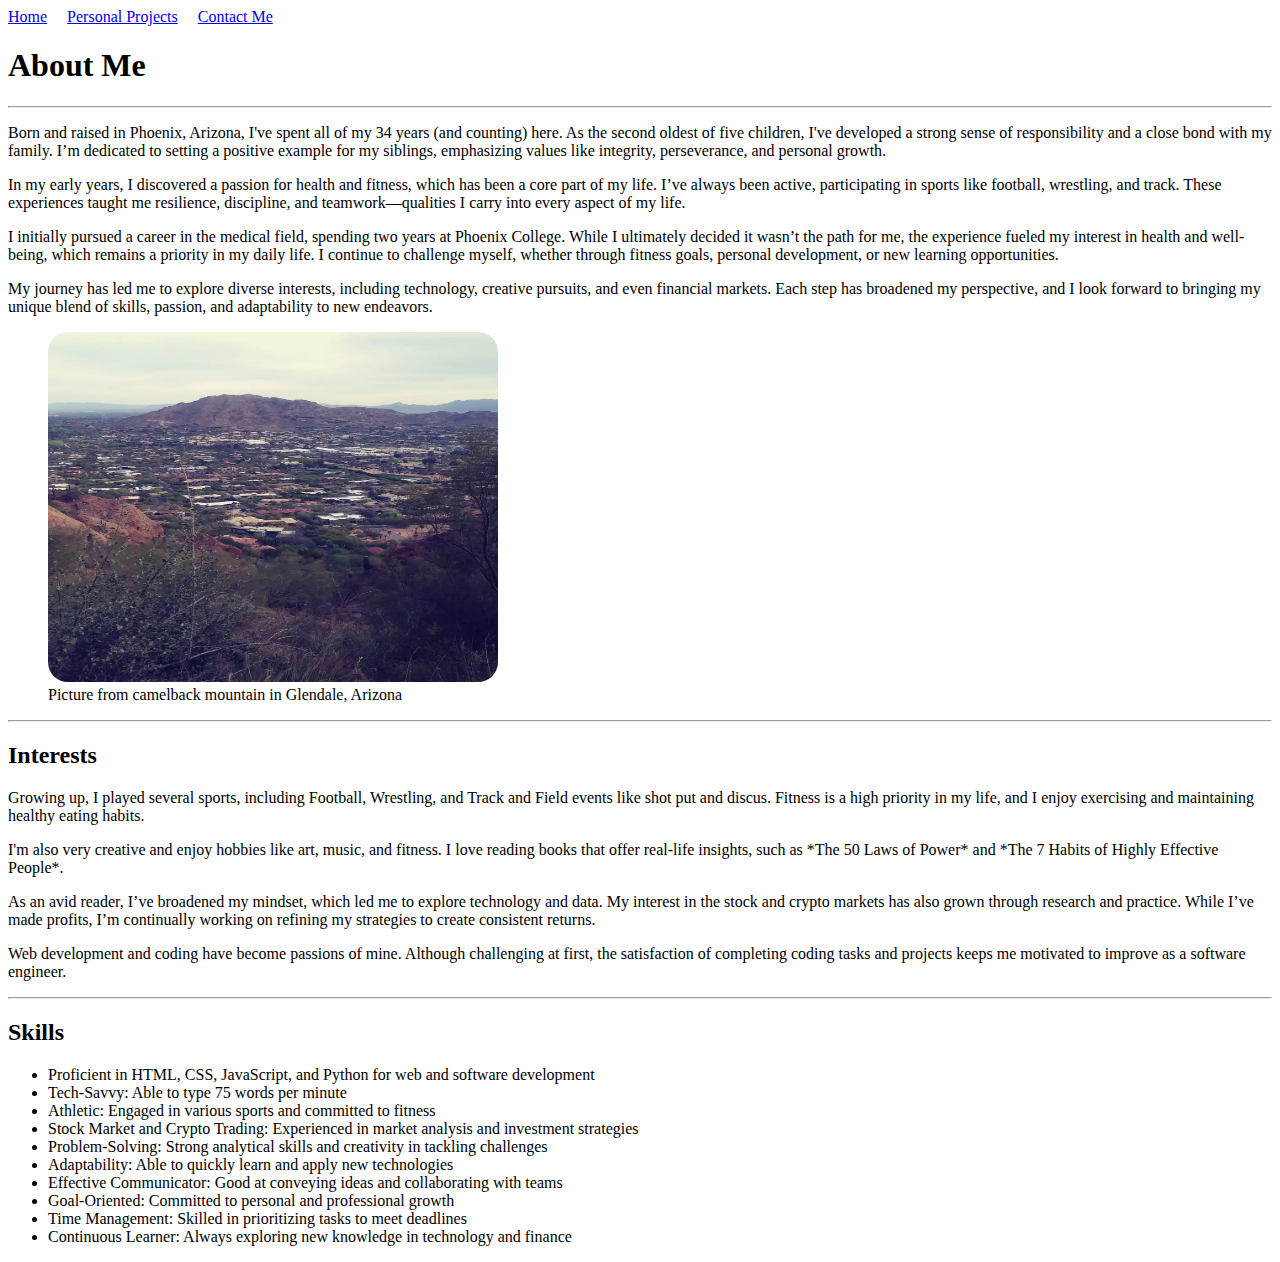
==== about_me.html @ 320ebaae "about me page complete" ====
<!DOCTYPE html>
<html lang="en">
<head>
    <meta charset="UTF-8">
    <meta name="viewport" content="width=device-width, initial-scale=1.0">
    <title>About Me </title>
</head>
<body>
    <nav aria-label="User-Navigation">
        <ul style="list-style-type: none; margin: 0; padding: 0; display: flex;">
            <li style="margin-right: 20px;"><a href="index.html">Home</a></li>
            <li style="margin-right: 20px;"><a href="personal_projects.html">Personal Projects</a></li>
            <li style="margin-right: 20px;"><a href="contact_page.html">Contact Me</a></li>
        </ul>
    </nav>
    
    <!-- About me-->
    <main>
        <header>
            <h1>About Me</h1>
            <hr>
            <p>Born and raised in Phoenix, Arizona, I've spent all of my 34 years (and counting) here. As the second oldest of five children, I've developed a strong sense of responsibility and a close bond with my family. I’m dedicated to setting a positive example for my siblings, emphasizing values like integrity, perseverance, and personal growth.</p>
<p>In my early years, I discovered a passion for health and fitness, which has been a core part of my life. I’ve always been active, participating in sports like football, wrestling, and track. These experiences taught me resilience, discipline, and teamwork—qualities I carry into every aspect of my life.</p>
<p>I initially pursued a career in the medical field, spending two years at Phoenix College. While I ultimately decided it wasn’t the path for me, the experience fueled my interest in health and well-being, which remains a priority in my daily life. I continue to challenge myself, whether through fitness goals, personal development, or new learning opportunities.</p>
<p>My journey has led me to explore diverse interests, including technology, creative pursuits, and even financial markets. Each step has broadened my perspective, and I look forward to bringing my unique blend of skills, passion, and adaptability to new endeavors.</p>

        </header>
        <figure>
        <img src="arizona.jpg" alt="Picture from the top of camelback mountain" style="width: 450px; height: 350px; border-radius: 20px">
        <figcaption>Picture from camelback mountain in Glendale, Arizona</figcaption>
        </figure>
        <hr>
        
        <!-- Interest-->
        <section>
            <h2>Interests</h2>
            <p>Growing up, I played several sports, including Football, Wrestling, and Track and Field events like shot put and discus. Fitness is a high priority in my life, and I enjoy exercising and maintaining healthy eating habits.</p>
            <p>I'm also very creative and enjoy hobbies like art, music, and fitness. I love reading books that offer real-life insights, such as *The 50 Laws of Power* and *The 7 Habits of Highly Effective People*.</p>
            <p>As an avid reader, I’ve broadened my mindset, which led me to explore technology and data. My interest in the stock and crypto markets has also grown through research and practice. While I’ve made profits, I’m continually working on refining my strategies to create consistent returns.</p>
            <p>Web development and coding have become passions of mine. Although challenging at first, the satisfaction of completing coding tasks and projects keeps me motivated to improve as a software engineer.</p>
        </section>
        <hr>
        <!-- Skills-->
        <section>
            <h2>Skills</h2>
            <ul>
                <li>Proficient in HTML, CSS, JavaScript, and Python for web and software development</li>
                <li>Tech-Savvy: Able to type 75 words per minute</li>
                <li>Athletic: Engaged in various sports and committed to fitness</li>
                <li>Stock Market and Crypto Trading: Experienced in market analysis and investment strategies</li>
                <li>Problem-Solving: Strong analytical skills and creativity in tackling challenges</li>
                <li>Adaptability: Able to quickly learn and apply new technologies</li>
                <li>Effective Communicator: Good at conveying ideas and collaborating with teams</li>
                <li>Goal-Oriented: Committed to personal and professional growth</li>
                <li>Time Management: Skilled in prioritizing tasks to meet deadlines</li>
                <li>Continuous Learner: Always exploring new knowledge in technology and finance</li>
            </ul>
        </section>
    </main>
</body>

</html>
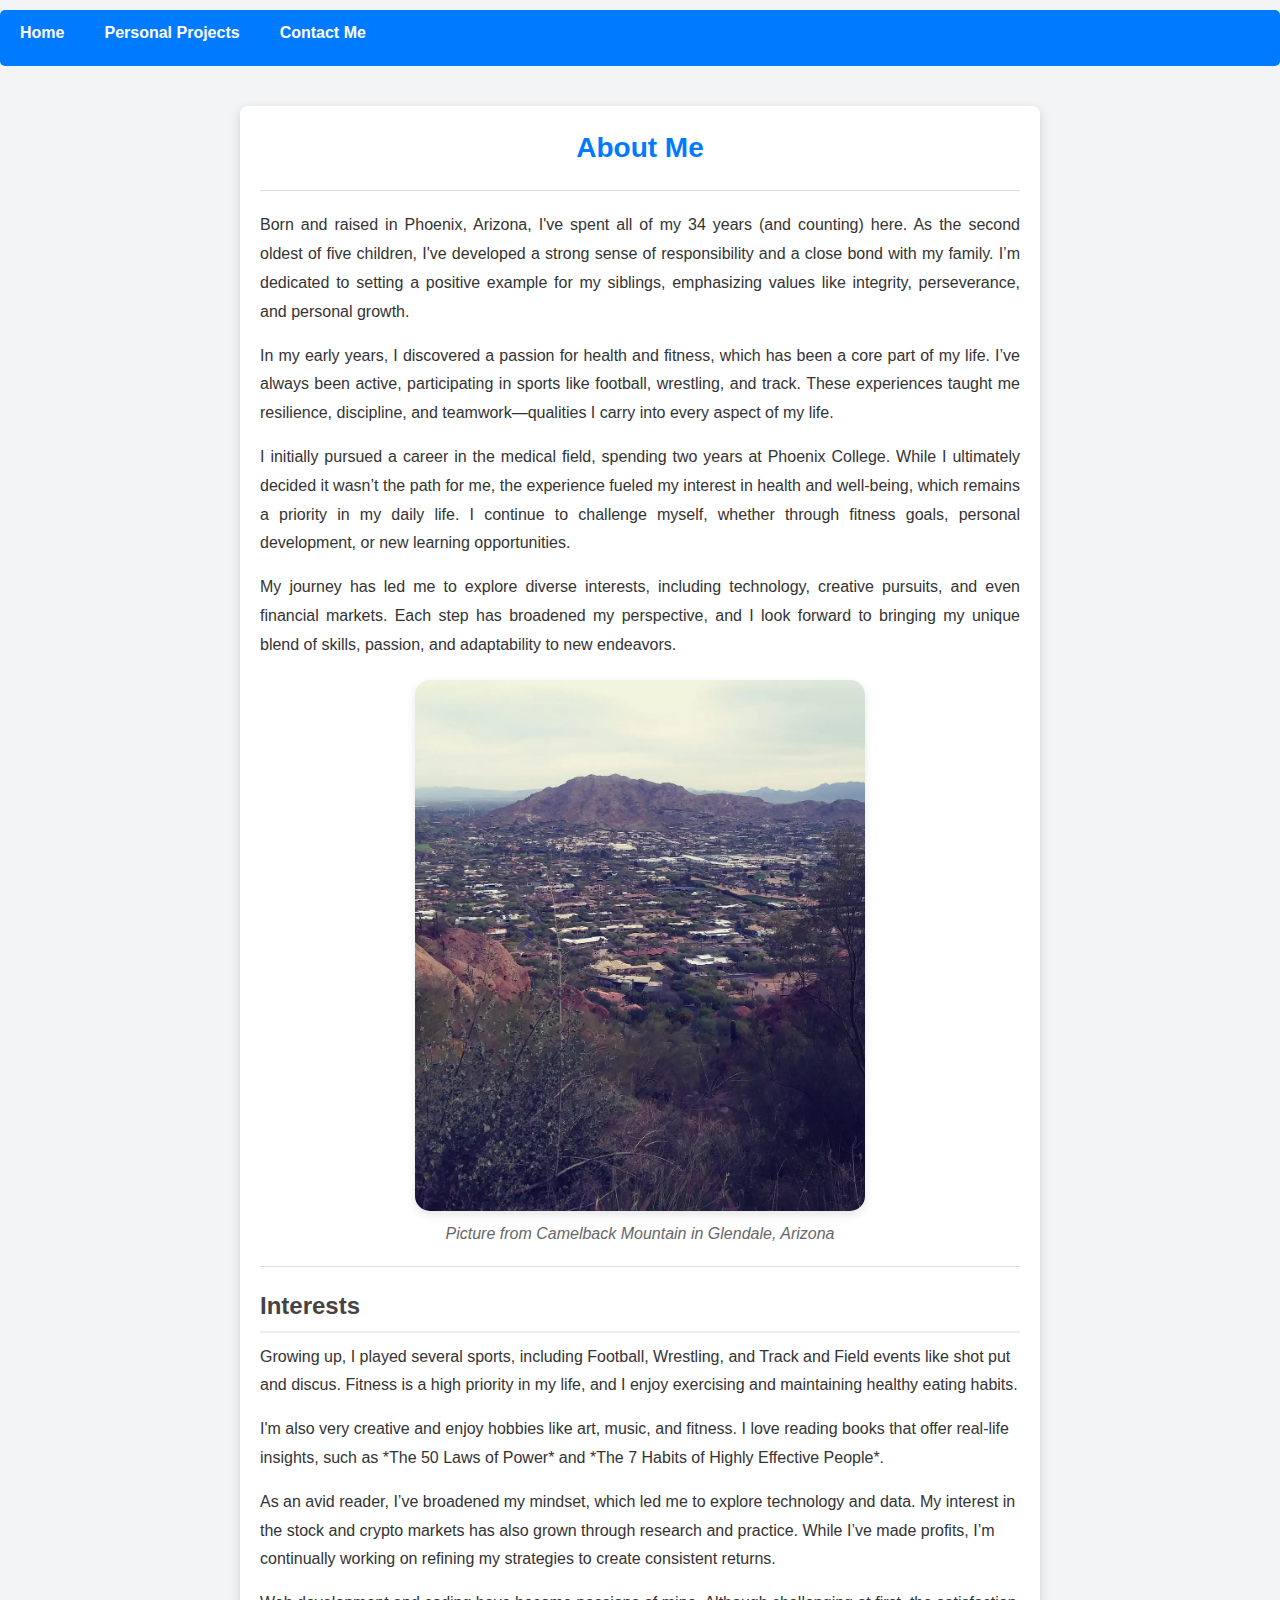
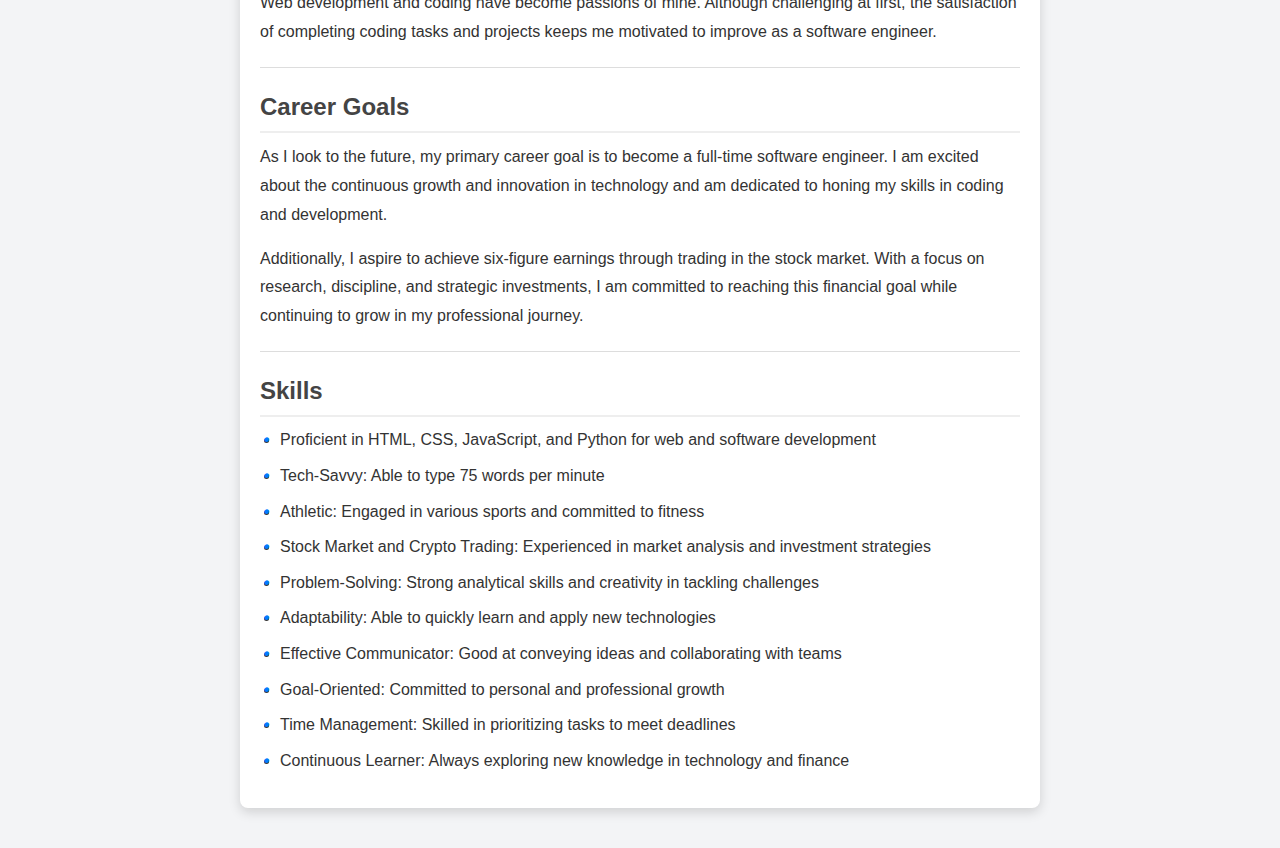
==== commit eed9cacf: "added css" ====
--- a/about_me.html
+++ b/about_me.html
@@ -3,35 +3,35 @@
 <head>
     <meta charset="UTF-8">
     <meta name="viewport" content="width=device-width, initial-scale=1.0">
-    <title>About Me </title>
+    <title>About Me</title>
+    <link rel="stylesheet" href="about_me.css">
 </head>
 <body>
     <nav aria-label="User-Navigation">
-        <ul style="list-style-type: none; margin: 0; padding: 0; display: flex;">
-            <li style="margin-right: 20px;"><a href="index.html">Home</a></li>
-            <li style="margin-right: 20px;"><a href="personal_projects.html">Personal Projects</a></li>
-            <li style="margin-right: 20px;"><a href="contact_page.html">Contact Me</a></li>
+        <ul>
+            <li><a href="index.html">Home</a></li>
+            <li><a href="personal_projects.html">Personal Projects</a></li>
+            <li><a href="contact_page.html">Contact Me</a></li>
         </ul>
     </nav>
     
-    <!-- About me-->
     <main>
         <header>
             <h1>About Me</h1>
             <hr>
             <p>Born and raised in Phoenix, Arizona, I've spent all of my 34 years (and counting) here. As the second oldest of five children, I've developed a strong sense of responsibility and a close bond with my family. I’m dedicated to setting a positive example for my siblings, emphasizing values like integrity, perseverance, and personal growth.</p>
-<p>In my early years, I discovered a passion for health and fitness, which has been a core part of my life. I’ve always been active, participating in sports like football, wrestling, and track. These experiences taught me resilience, discipline, and teamwork—qualities I carry into every aspect of my life.</p>
-<p>I initially pursued a career in the medical field, spending two years at Phoenix College. While I ultimately decided it wasn’t the path for me, the experience fueled my interest in health and well-being, which remains a priority in my daily life. I continue to challenge myself, whether through fitness goals, personal development, or new learning opportunities.</p>
-<p>My journey has led me to explore diverse interests, including technology, creative pursuits, and even financial markets. Each step has broadened my perspective, and I look forward to bringing my unique blend of skills, passion, and adaptability to new endeavors.</p>
+            <p>In my early years, I discovered a passion for health and fitness, which has been a core part of my life. I’ve always been active, participating in sports like football, wrestling, and track. These experiences taught me resilience, discipline, and teamwork—qualities I carry into every aspect of my life.</p>
+            <p>I initially pursued a career in the medical field, spending two years at Phoenix College. While I ultimately decided it wasn’t the path for me, the experience fueled my interest in health and well-being, which remains a priority in my daily life. I continue to challenge myself, whether through fitness goals, personal development, or new learning opportunities.</p>
+            <p>My journey has led me to explore diverse interests, including technology, creative pursuits, and even financial markets. Each step has broadened my perspective, and I look forward to bringing my unique blend of skills, passion, and adaptability to new endeavors.</p>
+        </header>
 
-        </header>
         <figure>
-        <img src="arizona.jpg" alt="Picture from the top of camelback mountain" style="width: 450px; height: 350px; border-radius: 20px">
-        <figcaption>Picture from camelback mountain in Glendale, Arizona</figcaption>
+            <img src="arizona.jpg" alt="Picture from the top of Camelback Mountain">
+            <figcaption>Picture from Camelback Mountain in Glendale, Arizona</figcaption>
         </figure>
         <hr>
-        
-        <!-- Interest-->
+
+        <!-- Interests -->
         <section>
             <h2>Interests</h2>
             <p>Growing up, I played several sports, including Football, Wrestling, and Track and Field events like shot put and discus. Fitness is a high priority in my life, and I enjoy exercising and maintaining healthy eating habits.</p>
@@ -40,7 +40,16 @@
             <p>Web development and coding have become passions of mine. Although challenging at first, the satisfaction of completing coding tasks and projects keeps me motivated to improve as a software engineer.</p>
         </section>
         <hr>
-        <!-- Skills-->
+
+        <!-- Career Goals -->
+        <section>
+            <h2>Career Goals</h2>
+            <p>As I look to the future, my primary career goal is to become a full-time software engineer. I am excited about the continuous growth and innovation in technology and am dedicated to honing my skills in coding and development.</p>
+            <p>Additionally, I aspire to achieve six-figure earnings through trading in the stock market. With a focus on research, discipline, and strategic investments, I am committed to reaching this financial goal while continuing to grow in my professional journey.</p>
+        </section>
+        <hr>
+
+        <!-- Skills -->
         <section>
             <h2>Skills</h2>
             <ul>
@@ -58,5 +67,4 @@
         </section>
     </main>
 </body>
-
-</html>+</html>
--- a/about_me.css
+++ b/about_me.css
@@ -0,0 +1,153 @@
+/* General Reset */
+* {
+    margin: 0;
+    padding: 0;
+    box-sizing: border-box;
+    font-family: Arial, sans-serif;
+}
+
+/* Body Styling */
+body {
+    background-color: #f3f4f6;
+    color: #333;
+    line-height: 1.6;
+}
+
+/* Main Layout */
+main {
+    max-width: 800px;
+    margin: 40px auto;
+    padding: 20px;
+    background-color: #fff;
+    border-radius: 8px;
+    box-shadow: 0 4px 12px rgba(0, 0, 0, 0.15);
+}
+
+/* Navigation */
+nav ul {
+    display: flex;
+    justify-content: flex-start;
+    list-style-type: none;
+    margin: 10px 0;
+    padding: 0;
+    background-color: #007bff;
+    border-radius: 5px;
+    padding: 10px;
+}
+
+nav ul li {
+    margin-right: 20px;
+}
+
+nav ul li a {
+    text-decoration: none;
+    color: #fff;
+    font-weight: bold;
+    padding: 5px 10px;
+    transition: background-color 0.3s ease;
+}
+
+nav ul li a:hover {
+    background-color: #0056b3;
+    border-radius: 4px;
+}
+
+/* Header and Main Title */
+header h1 {
+    font-size: 28px;
+    color: #007bff;
+    margin-bottom: 10px;
+    text-align: center;
+}
+
+header p {
+    text-align: justify;
+    margin-bottom: 15px;
+    font-size: 16px;
+    line-height: 1.8;
+}
+
+/* Section Titles */
+section h2 {
+    font-size: 24px;
+    color: #444;
+    margin-top: 20px;
+    margin-bottom: 10px;
+    border-bottom: 2px solid #eee;
+    padding-bottom: 5px;
+}
+
+/* Image Styling */
+figure {
+    display: flex;
+    flex-direction: column;
+    align-items: center;
+    margin: 20px 0;
+}
+
+figure img {
+    width: 100%;
+    max-width: 450px;
+    height: auto;
+    border-radius: 15px;
+    margin-bottom: 10px;
+    box-shadow: 0 4px 10px rgba(0, 0, 0, 0.1);
+}
+
+figcaption {
+    font-style: italic;
+    color: #666;
+}
+
+/* Text and Paragraph Styling */
+p {
+    font-size: 16px;
+    margin-bottom: 15px;
+    line-height: 1.8;
+}
+
+ul {
+    padding-left: 20px;
+    margin-bottom: 15px;
+}
+
+ul li {
+    margin-bottom: 10px;
+    font-size: 16px;
+    color: #333;
+    position: relative;
+}
+
+/* Add bullet style to list items */
+ul li::before {
+    content: "•";
+    color: #007bff;
+    font-weight: bold;
+    display: inline-block;
+    width: 1em;
+    margin-left: -1em;
+}
+
+/* Footer Line Separator */
+hr {
+    margin: 20px 0;
+    border: none;
+    height: 1px;
+    background-color: #ddd;
+}
+
+/* Responsive Design */
+@media (max-width: 768px) {
+    main {
+        padding: 15px;
+    }
+
+    nav ul {
+        flex-direction: column;
+        align-items: flex-start;
+    }
+
+    nav ul li {
+        margin-bottom: 10px;
+    }
+}
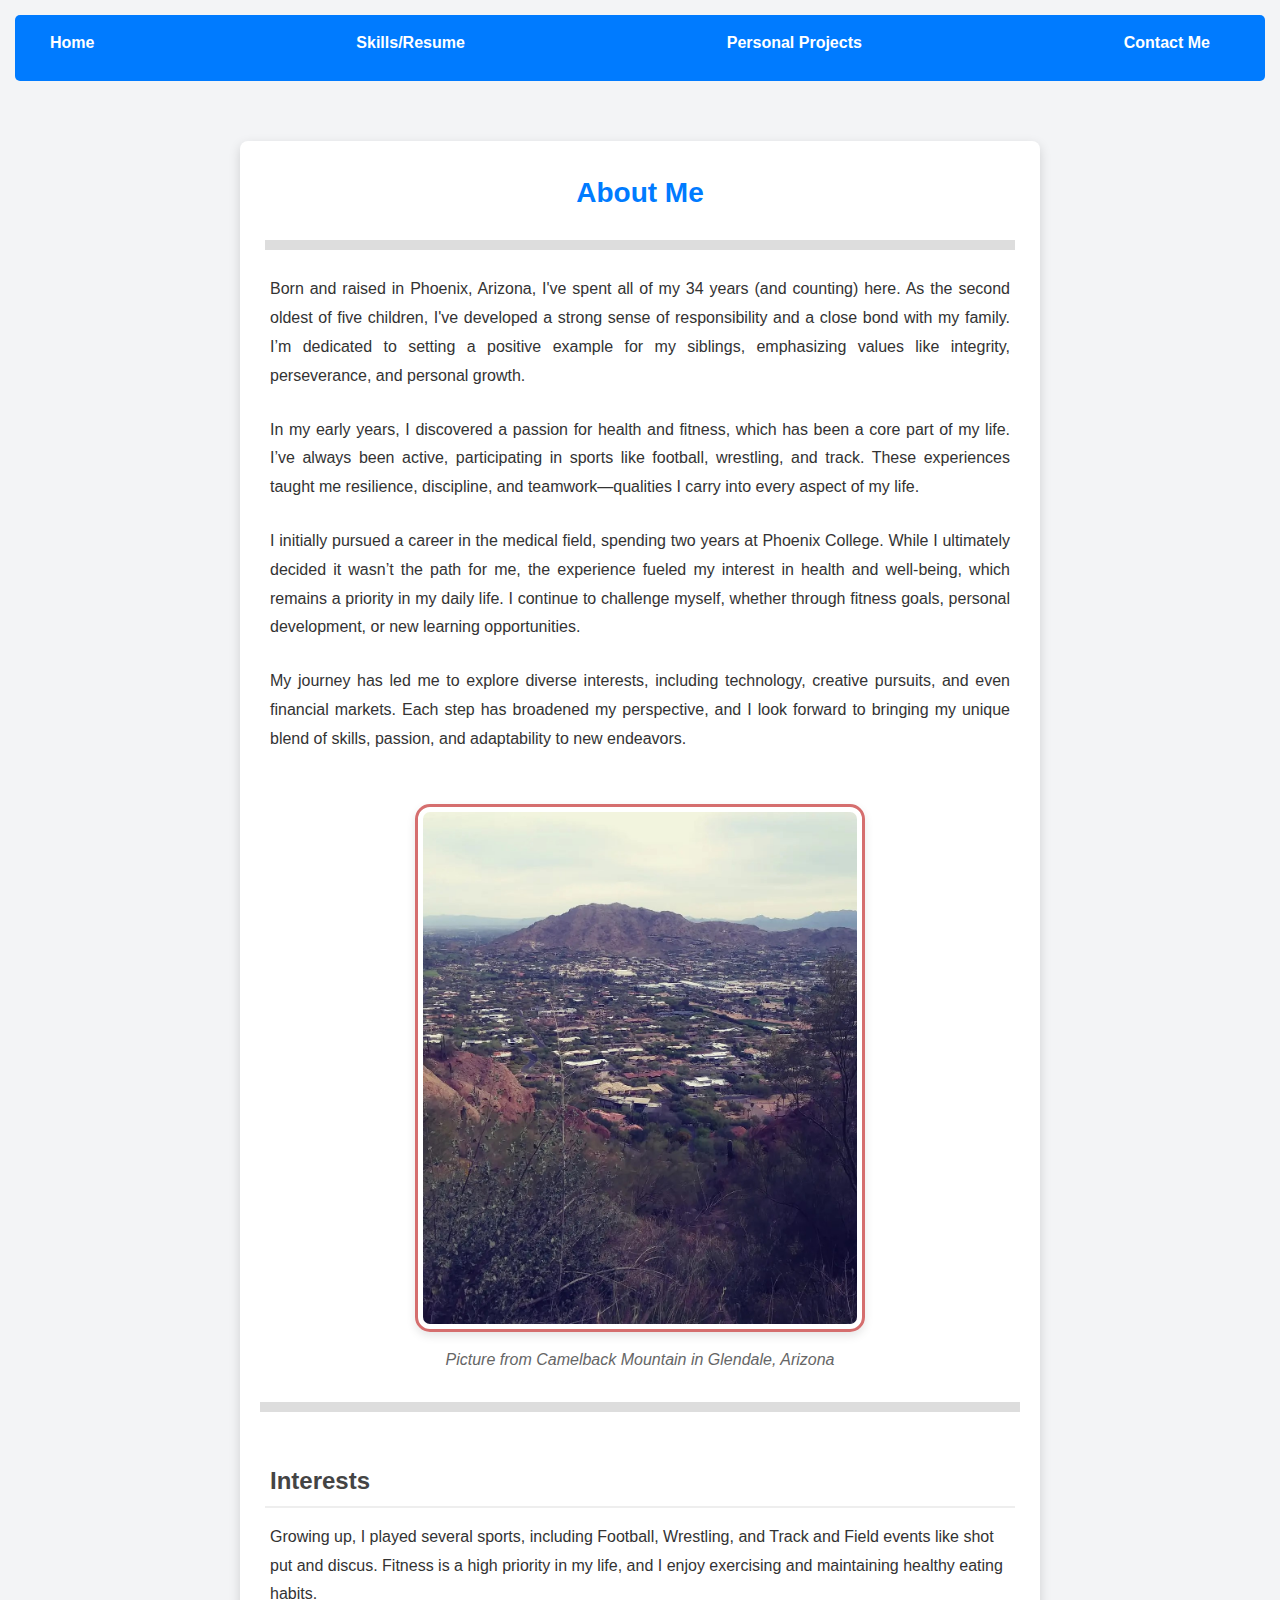
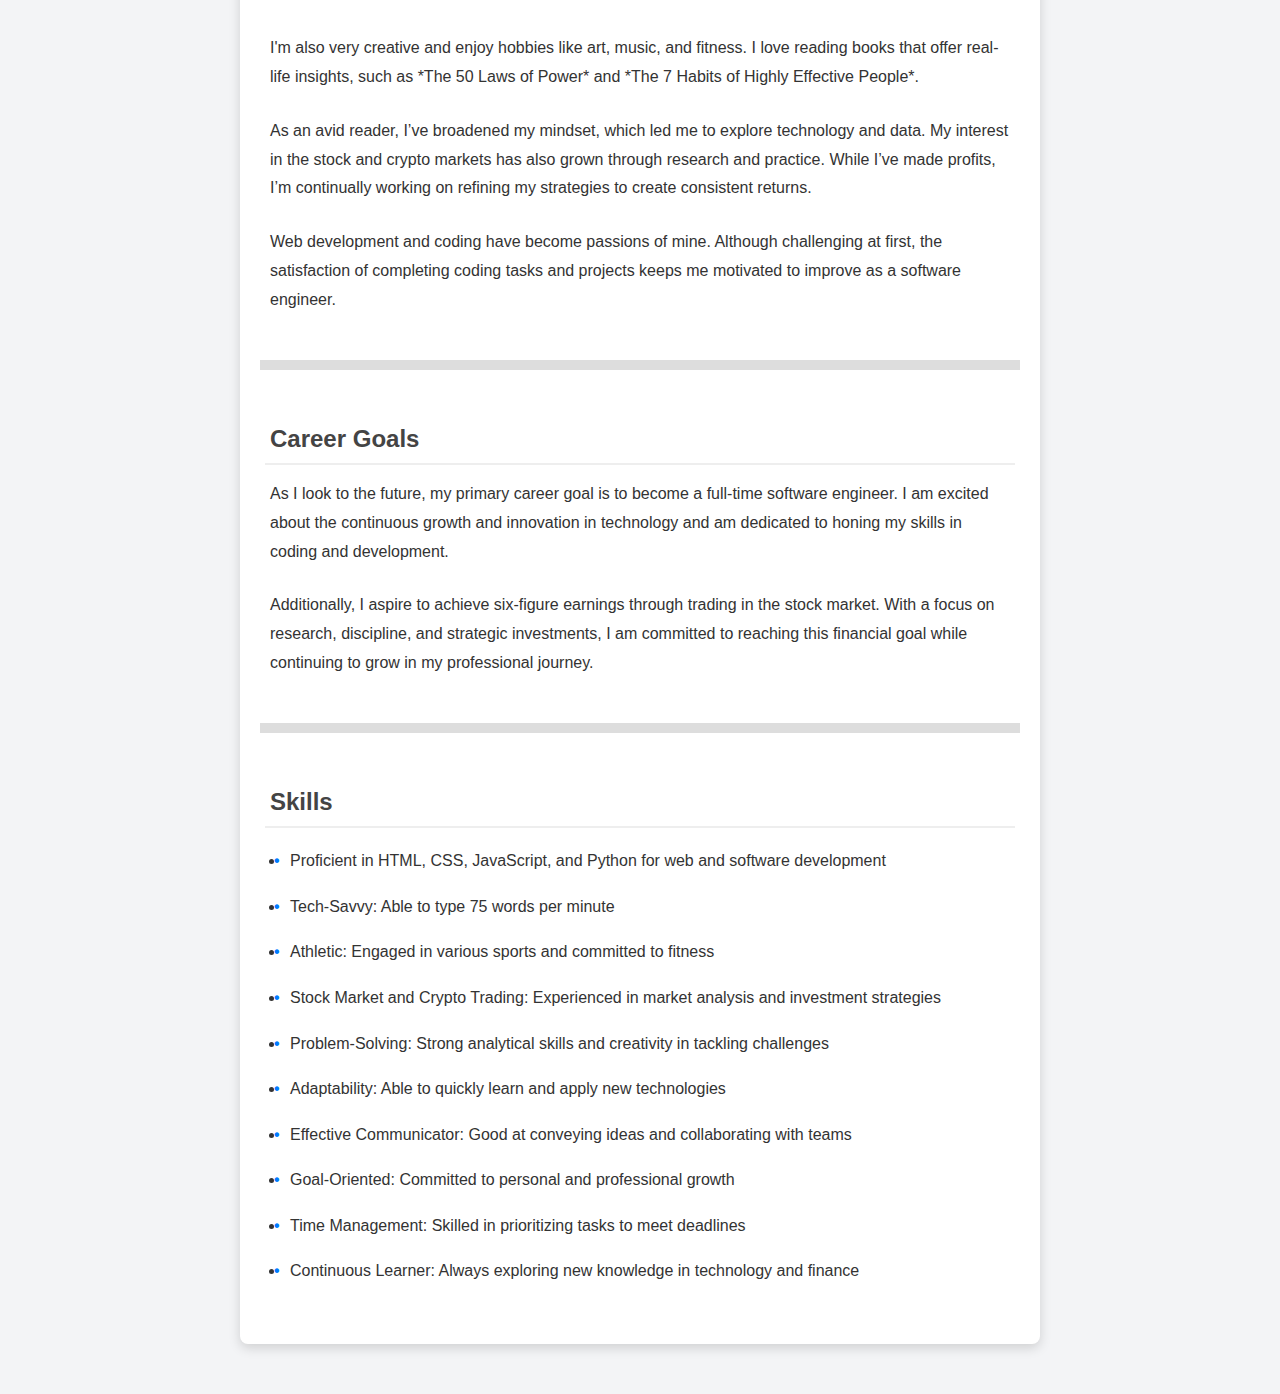
==== commit 6f0174e0: "Additional progress has been made." ====
--- a/about_me.html
+++ b/about_me.html
@@ -10,6 +10,7 @@
     <nav aria-label="User-Navigation">
         <ul>
             <li><a href="index.html">Home</a></li>
+            <li style="margin-right: 20px;"><a href="resume.html">Skills/Resume</a></li>
             <li><a href="personal_projects.html">Personal Projects</a></li>
             <li><a href="contact_page.html">Contact Me</a></li>
         </ul>
--- a/about_me.css
+++ b/about_me.css
@@ -1,7 +1,7 @@
 /* General Reset */
 * {
     margin: 0;
-    padding: 0;
+    padding: 5px;
     box-sizing: border-box;
     font-family: Arial, sans-serif;
 }
@@ -26,13 +26,12 @@
 /* Navigation */
 nav ul {
     display: flex;
-    justify-content: flex-start;
-    list-style-type: none;
-    margin: 10px 0;
-    padding: 0;
+    justify-content: center;
+    justify-content: space-between;
+    list-style: none;
     background-color: #007bff;
+    padding: 10px 20px;
     border-radius: 5px;
-    padding: 10px;
 }
 
 nav ul li {
@@ -90,6 +89,7 @@
     max-width: 450px;
     height: auto;
     border-radius: 15px;
+    border: solid rgb(213, 110, 110);
     margin-bottom: 10px;
     box-shadow: 0 4px 10px rgba(0, 0, 0, 0.1);
 }
